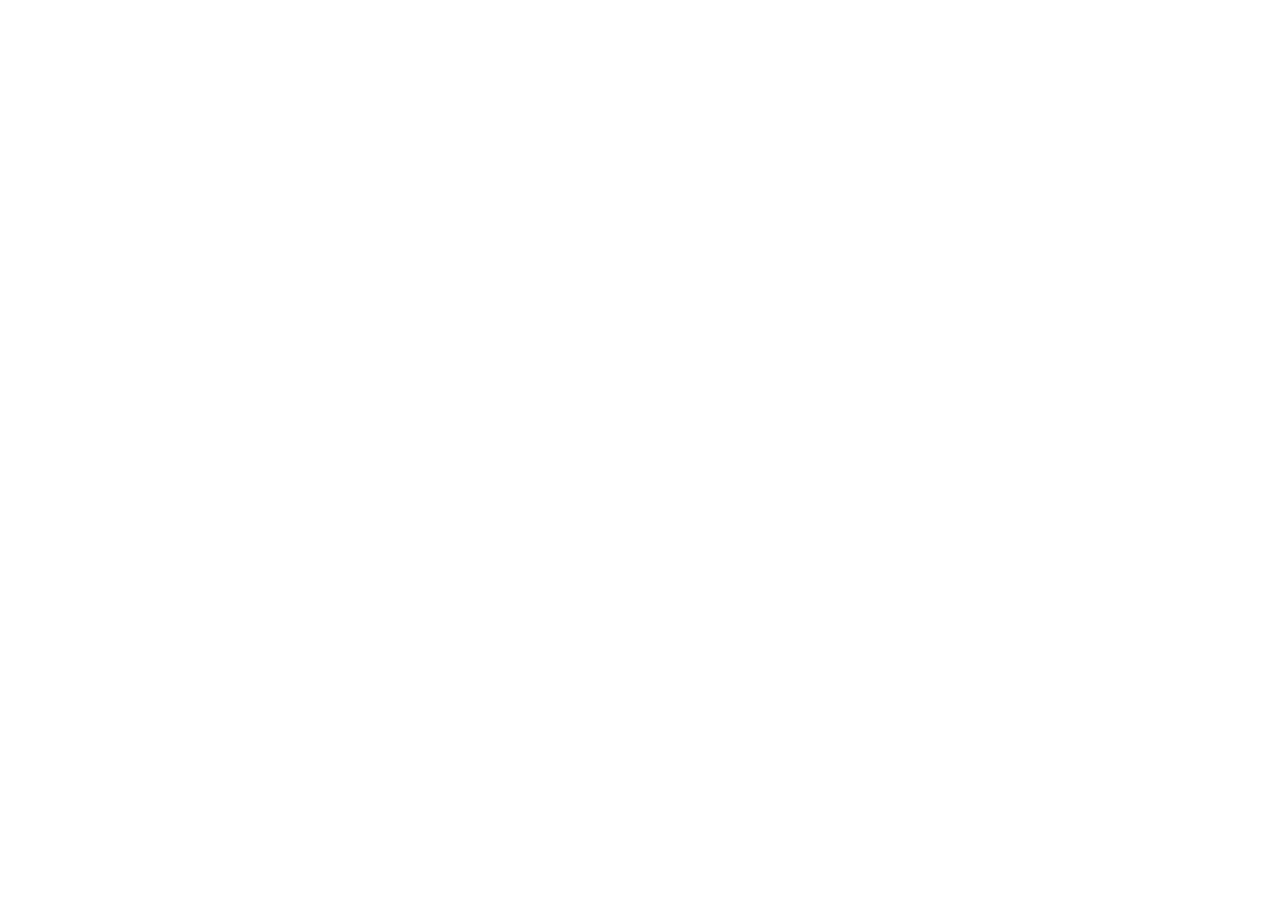
==== first name index.html @ 2f07e498 "Update and rename 新建 文本文档index.html to first name index.html" ====
<!DOCTYPE html>
<html lang="zh-CN">
<head>
    <meta charset="UTF-8">
    <meta name="viewport" content="width=device-width, initial-scale=1.0">
    <title>【修改1】你的名字 - 个人博客+简历</title>
    <style>
        /* ======= 全局样式 ======= */
        * {
            margin: 0;
            padding: 0;
            box-sizing: border-box;
        }
        
        body {
            font-family: 'Inter', -apple-system, BlinkMacSystemFont, 'Segoe UI', Roboto, sans-serif;
            background: #ffffff;  /* 白色背景 */
            min-height: 100vh;
            display: flex;
            justify-content: center;
            align-items: center;
            padding: 20px;
            line-height: 1.6;
        }
        
        /* 主卡片 */
        .main-card {
            max-width: 1200px;
            width: 100%;
            background: #ffffff;
            border-radius: 30px;
            box-shadow: 0 30px 60px rgba(0,100,200,0.1);  /* 蓝色调阴影 */
            overflow: hidden;
            padding: 40px;
            border: 1px solid #e6f0ff;
        }
        
        /* ======= 头部区域（金色点缀）======= */
        .header {
            text-align: center;
            margin-bottom: 50px;
            position: relative;
        }
        
        .header::after {
            content: "";
            display: block;
            width: 100px;
            height: 4px;
            background: linear-gradient(90deg, #FFD700, #FFA500, #1E90FF);  /* 金-橙-蓝渐变 */
            margin: 20px auto 0;
            border-radius: 2px;
        }
        
        .name {
            font-size: 52px;
            font-weight: 700;
            background: linear-gradient(135deg, #1E90FF, #FFA500, #FFD700);
            -webkit-background-clip: text;
            -webkit-text-fill-color: transparent;
            margin-bottom: 10px;
            text-shadow: 0 5px 15px rgba(30,144,255,0.2);
        }
        
        .title {
            font-size: 20px;
            color: #2c3e50;
            margin-bottom: 25px;
            font-weight: 400;
            letter-spacing: 1px;
        }
        
        /* ======= 联系方式（蓝色/橙色图标）======= */
        .contact-info {
            display: flex;
            justify-content: center;
            gap: 30px;
            flex-wrap: wrap;
            color: #34495e;
            margin-top: 15px;
        }
        
        .contact-info span {
            display: flex;
            align-items: center;
            gap: 8px;
            padding: 8px 15px;
            background: #f8fcff;
            border-radius: 50px;
            border: 1px solid #d4e6ff;
            transition: all 0.3s;
        }
        
        .contact-info span:hover {
            border-color: #FFA500;
            transform: translateY(-2px);
            box-shadow: 0 5px 15px rgba(255,165,0,0.2);
        }
        
        .contact-info span i {  /* 模拟图标 */
            color: #1E90FF;
            font-style: normal;
            font-weight: 600;
        }
        
        /* ======= 三个主要板块（网格布局）======= */
        .sections-grid {
            display: grid;
            grid-template-columns: 1fr 1fr 1fr;
            gap: 30px;
            margin: 40px 0;
        }
        
        /* 通用板块样式 */
        .section {
            background: #ffffff;
            border-radius: 20px;
            padding: 25px;
            box-shadow: 0 5px 20px rgba(0,0,0,0.02);
            border: 1px solid #f0f8ff;
            transition: all 0.3s;
        }
        
        .section:hover {
            border-color: #FFD700;
            box-shadow: 0 10px 30px rgba(30,144,255,0.1);
        }
        
        .section-title {
            font-size: 20px;
            font-weight: 600;
            color: #1E90FF;  /* 蓝色标题 */
            padding-bottom: 12px;
            border-bottom: 2px solid #FFD700;  /* 金色下划线 */
            margin-bottom: 20px;
            display: flex;
            align-items: center;
            gap: 8px;
        }
        
        .section-title span {
            background: #FFA500;  /* 橙色点缀 */
            color: white;
            font-size: 14px;
            padding: 2px 8px;
            border-radius: 20px;
        }
        
        /* ===== 博客区域 ===== */
        .blog-list {
            display: flex;
            flex-direction: column;
            gap: 15px;
        }
        
        .blog-item {
            padding: 15px;
            background: #fafcff;
            border-radius: 12px;
            border-left: 4px solid #1E90FF;
            transitio
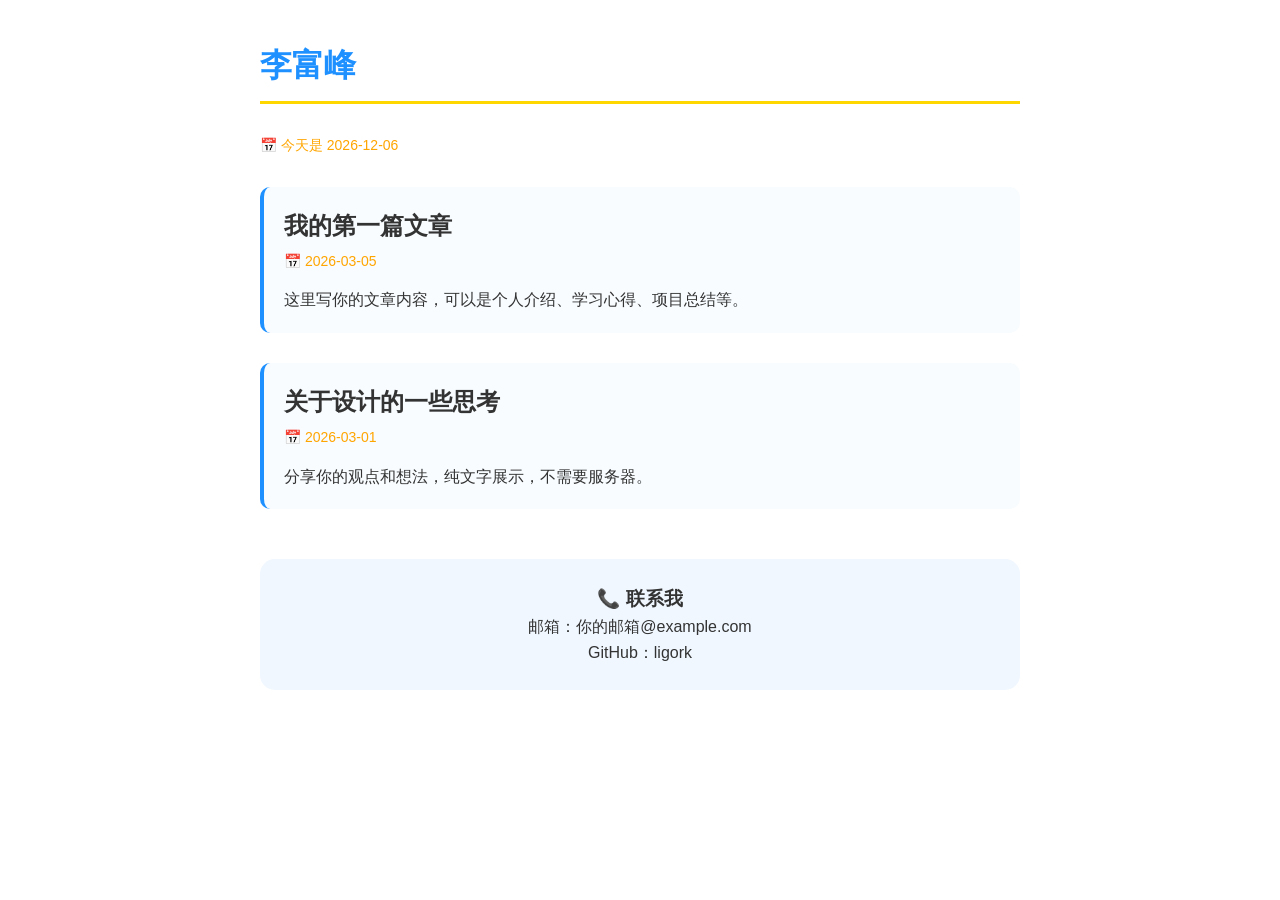
==== commit 2f9fedd9: "Update first name index.html" ====
--- a/first name index.html
+++ b/first name index.html
@@ -3,159 +3,77 @@
 <head>
     <meta charset="UTF-8">
     <meta name="viewport" content="width=device-width, initial-scale=1.0">
-    <title>【修改1】你的名字 - 个人博客+简历</title>
+    <title>李富峰的个人站</title>
     <style>
-        /* ======= 全局样式 ======= */
         * {
             margin: 0;
             padding: 0;
             box-sizing: border-box;
         }
-        
         body {
-            font-family: 'Inter', -apple-system, BlinkMacSystemFont, 'Segoe UI', Roboto, sans-serif;
-            background: #ffffff;  /* 白色背景 */
-            min-height: 100vh;
-            display: flex;
-            justify-content: center;
-            align-items: center;
+            font-family: 'Inter', -apple-system, sans-serif;
+            background: #ffffff;
+            color: #333;
+            line-height: 1.6;
+            padding: 40px 20px;
+            max-width: 800px;
+            margin: 0 auto;
+        }
+        h1 {
+            color: #1E90FF;
+            border-bottom: 3px solid #FFD700;
+            padding-bottom: 10px;
+            margin-bottom: 30px;
+        }
+        .post {
+            margin: 30px 0;
             padding: 20px;
-            line-height: 1.6;
+            background: #f8fcff;
+            border-radius: 10px;
+            border-left: 4px solid #1E90FF;
         }
-        
-        /* 主卡片 */
-        .main-card {
-            max-width: 1200px;
-            width: 100%;
-            background: #ffffff;
-            border-radius: 30px;
-            box-shadow: 0 30px 60px rgba(0,100,200,0.1);  /* 蓝色调阴影 */
-            overflow: hidden;
-            padding: 40px;
-            border: 1px solid #e6f0ff;
+        .date {
+            color: #FFA500;
+            font-size: 14px;
+            margin: 5px 0 15px;
         }
-        
-        /* ======= 头部区域（金色点缀）======= */
-        .header {
+        .contact {
+            margin-top: 50px;
+            padding: 25px;
+            background: #f0f7ff;
+            border-radius: 15px;
             text-align: center;
-            margin-bottom: 50px;
-            position: relative;
         }
-        
-        .header::after {
-            content: "";
-            display: block;
-            width: 100px;
-            height: 4px;
-            background: linear-gradient(90deg, #FFD700, #FFA500, #1E90FF);  /* 金-橙-蓝渐变 */
-            margin: 20px auto 0;
-            border-radius: 2px;
-        }
-        
-        .name {
-            font-size: 52px;
-            font-weight: 700;
-            background: linear-gradient(135deg, #1E90FF, #FFA500, #FFD700);
-            -webkit-background-clip: text;
-            -webkit-text-fill-color: transparent;
-            margin-bottom: 10px;
-            text-shadow: 0 5px 15px rgba(30,144,255,0.2);
-        }
-        
-        .title {
-            font-size: 20px;
-            color: #2c3e50;
-            margin-bottom: 25px;
-            font-weight: 400;
-            letter-spacing: 1px;
-        }
-        
-        /* ======= 联系方式（蓝色/橙色图标）======= */
-        .contact-info {
-            display: flex;
-            justify-content: center;
-            gap: 30px;
-            flex-wrap: wrap;
-            color: #34495e;
-            margin-top: 15px;
-        }
-        
-        .contact-info span {
-            display: flex;
-            align-items: center;
-            gap: 8px;
-            padding: 8px 15px;
-            background: #f8fcff;
-            border-radius: 50px;
-            border: 1px solid #d4e6ff;
-            transition: all 0.3s;
-        }
-        
-        .contact-info span:hover {
-            border-color: #FFA500;
-            transform: translateY(-2px);
-            box-shadow: 0 5px 15px rgba(255,165,0,0.2);
-        }
-        
-        .contact-info span i {  /* 模拟图标 */
-            color: #1E90FF;
-            font-style: normal;
-            font-weight: 600;
-        }
-        
-        /* ======= 三个主要板块（网格布局）======= */
-        .sections-grid {
-            display: grid;
-            grid-template-columns: 1fr 1fr 1fr;
-            gap: 30px;
-            margin: 40px 0;
-        }
-        
-        /* 通用板块样式 */
-        .section {
-            background: #ffffff;
-            border-radius: 20px;
-            padding: 25px;
-            box-shadow: 0 5px 20px rgba(0,0,0,0.02);
-            border: 1px solid #f0f8ff;
-            transition: all 0.3s;
-        }
-        
-        .section:hover {
-            border-color: #FFD700;
-            box-shadow: 0 10px 30px rgba(30,144,255,0.1);
-        }
-        
-        .section-title {
-            font-size: 20px;
-            font-weight: 600;
-            color: #1E90FF;  /* 蓝色标题 */
-            padding-bottom: 12px;
-            border-bottom: 2px solid #FFD700;  /* 金色下划线 */
-            margin-bottom: 20px;
-            display: flex;
-            align-items: center;
-            gap: 8px;
-        }
-        
-        .section-title span {
-            background: #FFA500;  /* 橙色点缀 */
-            color: white;
-            font-size: 14px;
-            padding: 2px 8px;
-            border-radius: 20px;
-        }
-        
-        /* ===== 博客区域 ===== */
-        .blog-list {
-            display: flex;
-            flex-direction: column;
-            gap: 15px;
-        }
-        
-        .blog-item {
-            padding: 15px;
-            background: #fafcff;
-            border-radius: 12px;
-            border-left: 4px solid #1E90FF;
-            transitio
+    </style>
+</head>
+<body>
+    <h1>李富峰</h1>
+    <p class="date">📅 今天是 <span id="today"></span></p>
+    
+    <div class="post">
+        <h2>我的第一篇文章</h2>
+        <p class="date">📅 2026-03-05</p>
+        <p>这里写你的文章内容，可以是个人介绍、学习心得、项目总结等。</p>
+    </div>
+    
+    <div class="post">
+        <h2>关于设计的一些思考</h2>
+        <p class="date">📅 2026-03-01</p>
+        <p>分享你的观点和想法，纯文字展示，不需要服务器。</p>
+    </div>
+    
+    <div class="contact">
+        <h3>📞 联系我</h3>
+        <p>邮箱：你的邮箱@example.com</p>
+        <p>GitHub：ligork</p>
+    </div>
+    
+    <script>
+        const today = new Date();
+        document.getElementById('today').innerText = 
+            today.getFullYear() + '-' + 
+            String(today.getMonth()+1).padStart(2,'0') + '-' + 
+            String(today.getDate()).padStart(2,'0');
+    </script>
+</body>
+</html>
